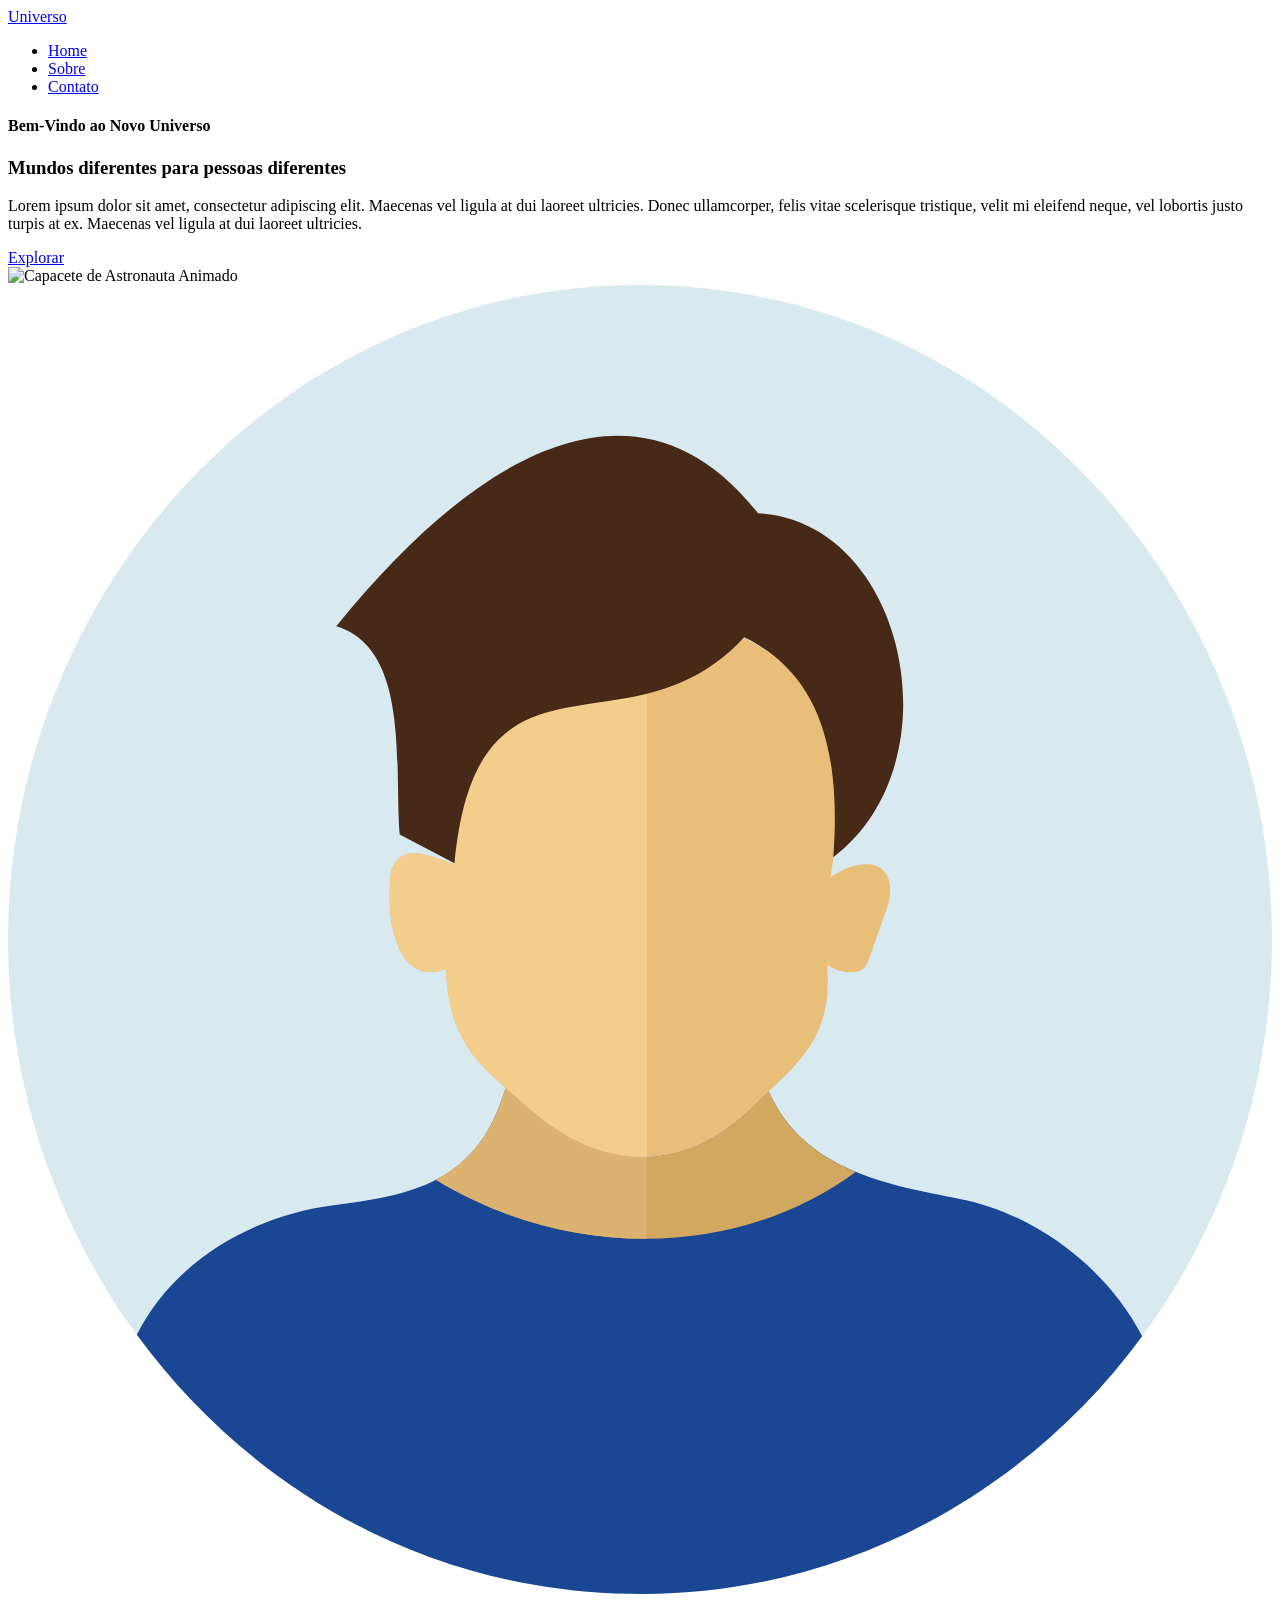
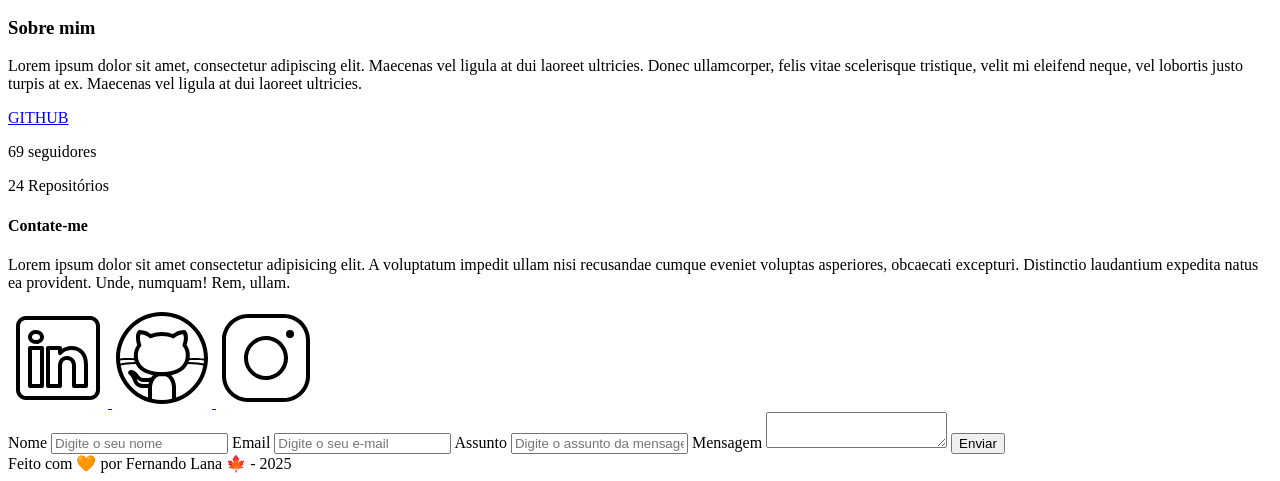
==== index.html @ ff8ef8e0 "Criar Página Sucess.html" ====
<!DOCTYPE html>
<html lang="pt-br">
<head>
    <meta charset="UTF-8">
    <meta name="viewport" content="width=device-width, initial-scale=1.0">
    <meta name = "description" content = "Projeto Portifólio">
    <meta name = "author" content ="Fernando Lana">
    <meta name = "keywords" content ="HTML, CSS, JavaScript">
    <link rel="icon" href="./assets/img/favicon.svg" />
    <title>Portifólio do Fernando Lana</title>
</head>
<body>
    
    <!-- Cabeçalho da página -->
    <header> 
        <div id ="header_content">

            <div id="titulo">
                <a href="#">Universo</a>
            </div>
            
            <!-- Menu -->
            <div id="menu">
                <nav>
                    <!-- Marcadores não Ordenados -->
                     <ul>
                         <li><a href="#">Home</a></li>
                         <li><a href="#about">Sobre</a></li>
                         <li><a href="#contact">Contato</a></li>
                          
                     </ul>
                </nav>
            </div>
        </div>
    </header>
    
    <!-- Seção Principals da Página -->
    <main> 
        <section id="home">
            <article id="home_texto">
                <h4>Bem-Vindo ao Novo Universo</h4>
                <h1>Mundos diferentes para pessoas diferentes</h1>
                <p>Lorem ipsum dolor sit amet, consectetur adipiscing elit. Maecenas vel ligula at dui laoreet ultricies. Donec ullamcorper, felis vitae scelerisque tristique, velit mi eleifend neque, vel lobortis justo turpis at ex. Maecenas vel ligula at dui laoreet ultricies.</p>
                <a href="https://github.com/loslanas" target="_blank">
                    Explorar
                </a>
            </article>
            
            <article id="home_imagem">
                    <img src="./assets/img/astronauta.svg"
                    alt="Capacete de Astronauta Animado">

            </article>
        </section>
        

        <section id="about">
            <img src="./assets/img/user_01.svg"
                    alt="Foto do perfil do Github">
            <article id="about_texto">
                <h1>Sobre mim</h1>
                <p>Lorem ipsum dolor sit amet, consectetur adipiscing elit. Maecenas vel ligula at dui laoreet ultricies. Donec ullamcorper, felis vitae scelerisque tristique, velit mi eleifend neque, vel lobortis justo turpis at ex. Maecenas vel ligula at dui laoreet ultricies.</p>
            
                <div id="about_github">
                    <a href="https://github.com/loslanas" target="_blank">
                        GITHUB
                    </a>
                    <p>69 seguidores</p>
                    <p>24 Repositórios</p>
                </div>
            </article>        
        </section>
        
        <section id="contact">  
            <h4>Contate-me</h4>
            <p>Lorem ipsum dolor sit amet consectetur adipisicing elit. A voluptatum impedit ullam nisi recusandae cumque eveniet voluptas asperiores, obcaecati excepturi. Distinctio laudantium expedita natus ea provident. Unde, numquam! Rem, ullam.</p>

            <div id="icones_redes_sociais">
                <a href="https://www.linkedin.com/in/fernando-lana/">
                    <img src="./assets/img/linkedin.svg" alt="Ícone Linkedin">
                </a>
                
                <a href="https://github.com/loslanas">
                    <img src="./assets/img/github.svg" alt="Ícone Github">
                </a>  
                
                <a href="https://www.instagram.com/ow_lana/?hl=pt">
                    <img src="./assets/img/instagram.svg" alt="Ícone Instagram">
                </a> 
            </div>
        
            <form action="" method="POST">

                <label for="nome">Nome</label>
                <input id="nome" 
                type ="text" 
                name="nome"
                placeholder="Digite o seu nome">
                <span id="txtNome"></span>

                <label for="email">Email</label>
                <input id="email" 
                type ="text" 
                name="email"
                placeholder="Digite o seu e-mail">
                <span id="txtEmail"></span>

                <label for="assunto">Assunto</label>
                <input id="assunto" 
                type ="text" 
                name="assunto"
                placeholder="Digite o assunto da mensagem">
                <span id="txtAssunto"></span>

                <label for="mensagem">Mensagem</label>
                <textarea
                    id="mensagem"
                    name="mensagem"
                    placeholder="Digite a sua mensagem"
                    >
                    </textarea>
                    <button type="submit">Enviar</button>
            </form>
        
        </section>
    
    </main>
    
    <!-- Rodapé da página -->
    <footer> 
        Feito com 🧡 por Fernando Lana 🍁 - 2025
 
    </footer>
</body>
</html>
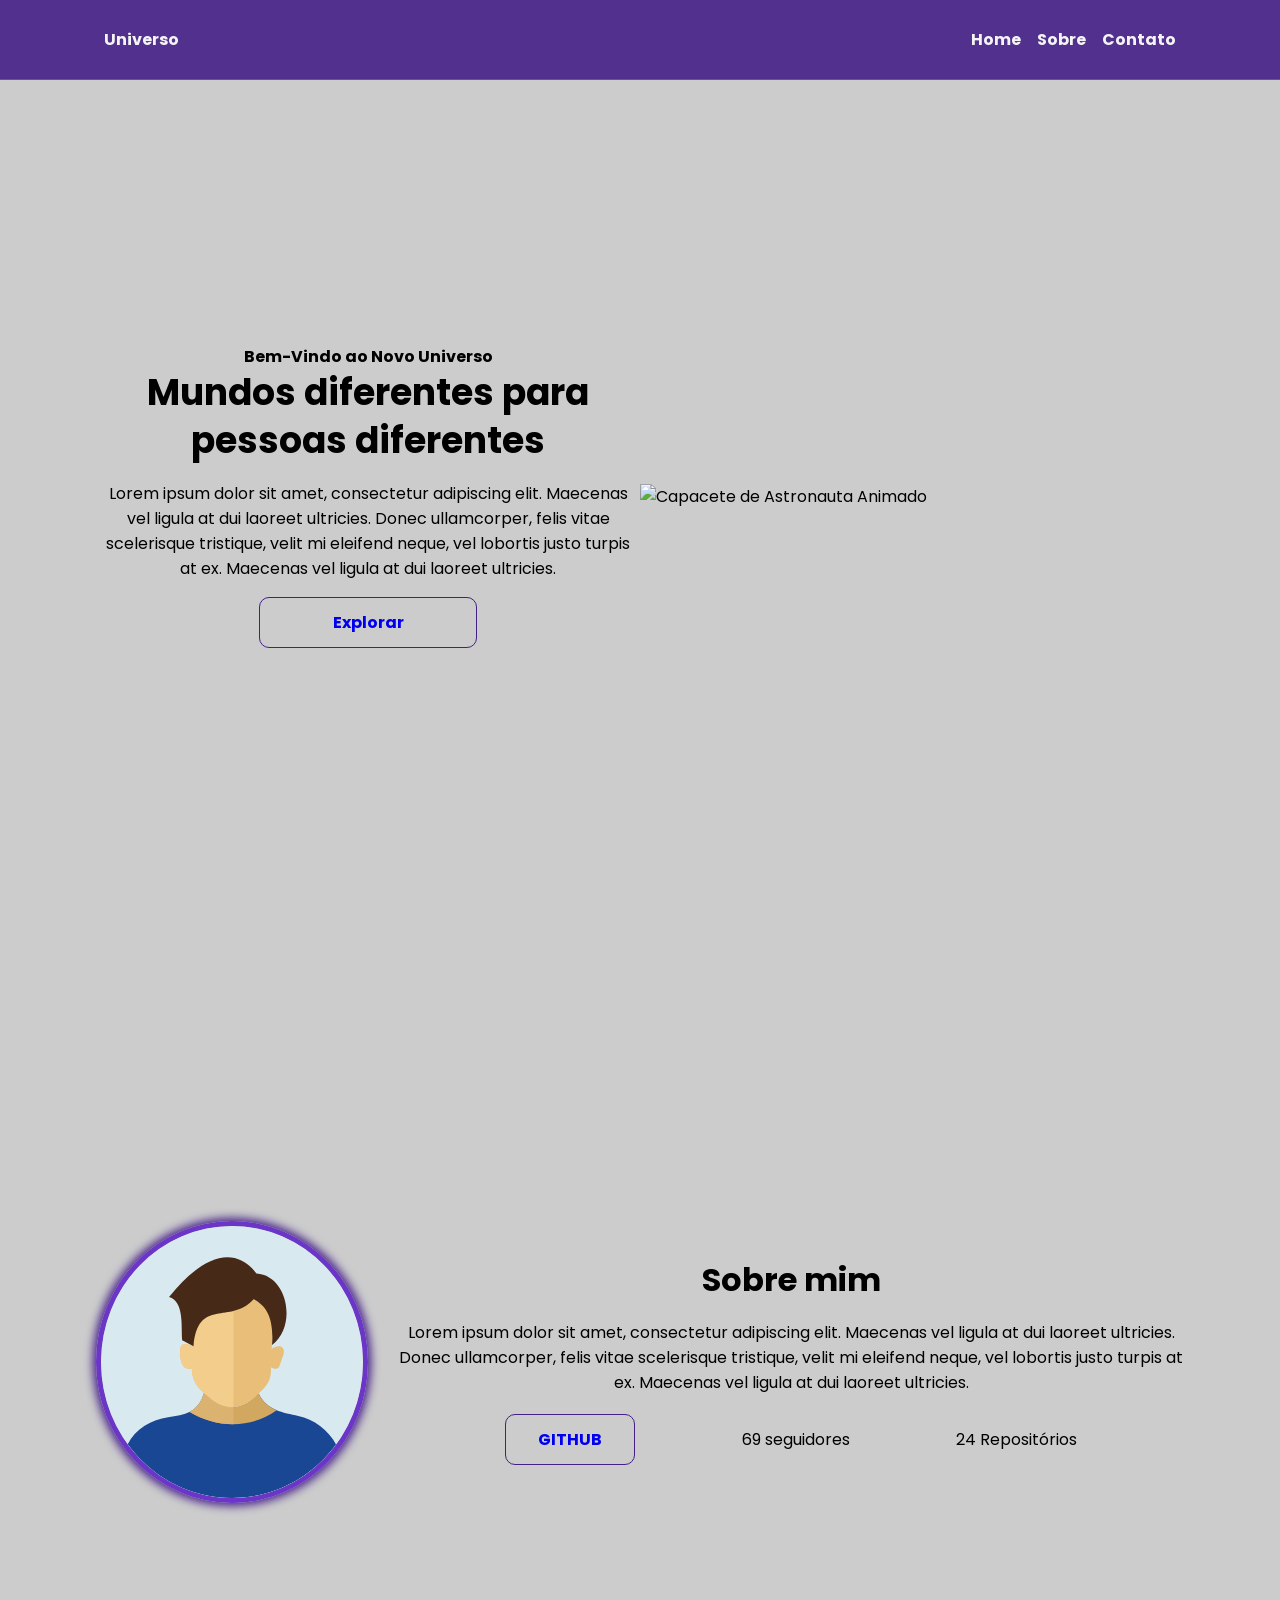
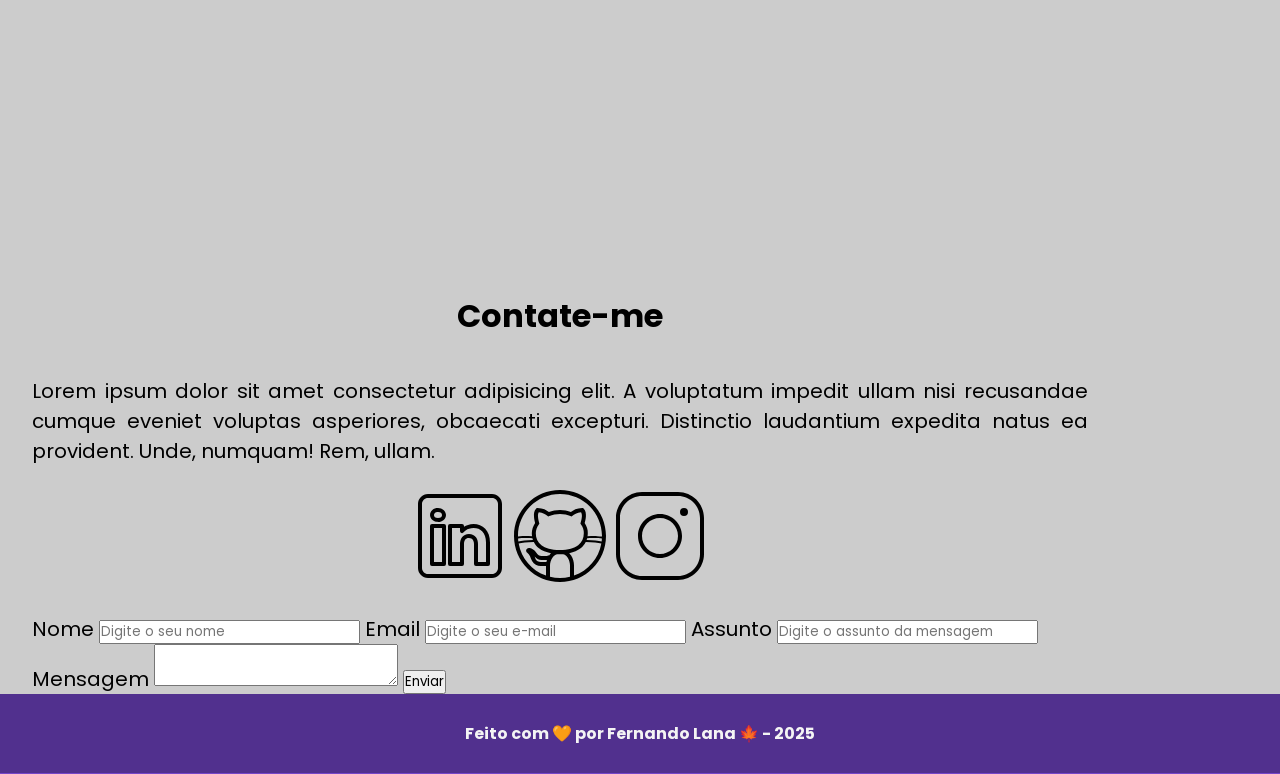
==== commit 253bc76c: ":tada: Fazer o CSS de CONTATO e SOBRE" ====
--- a/index.html
+++ b/index.html
@@ -1,52 +1,68 @@
 <!DOCTYPE html>
 <html lang="pt-br">
 <head>
+
+    <!-- Fontes do Google -->
+<link rel="preconnect" href="https://fonts.googleapis.com">
+<link rel="preconnect" href="https://fonts.gstatic.com" crossorigin>
+ 
+    <!-- Fonte do Google - Poppins -->
+<link href="https://fonts.googleapis.com/css2?family=Poppins&display=swap" rel="stylesheet">
+
     <meta charset="UTF-8">
     <meta name="viewport" content="width=device-width, initial-scale=1.0">
     <meta name = "description" content = "Projeto Portifólio">
     <meta name = "author" content ="Fernando Lana">
     <meta name = "keywords" content ="HTML, CSS, JavaScript">
-    <link rel="icon" href="./assets/img/favicon.svg" />
+    
+    <link rel="icon" href="./assets/img/favicon.svg" >
+    
+    <!-- Link para a folha de estilos CSS -->
+    <link rel="stylesheet" href="./assets/css/styles.css">
+    
     <title>Portifólio do Fernando Lana</title>
 </head>
 <body>
     
     <!-- Cabeçalho da página -->
-    <header> 
-        <div id ="header_content">
-
-            <div id="titulo">
-                <a href="#">Universo</a>
+    <header class="flex menu_container"> 
+        <div id ="header_content" class="menu_content">
+            <div id="titulo" >
+                <h1><a href="#">Universo</a></h1>
             </div>
             
             <!-- Menu -->
-            <div id="menu">
+            <div class="flex" id="menu" >
                 <nav>
+                    <!-- <div id="menu_links"> -->
                     <!-- Marcadores não Ordenados -->
-                     <ul>
+                     <ul class="flex menu_list">
                          <li><a href="#">Home</a></li>
                          <li><a href="#about">Sobre</a></li>
                          <li><a href="#contact">Contato</a></li>
                           
                      </ul>
+                    <!-- </div> -->
                 </nav>
             </div>
         </div>
     </header>
     
-    <!-- Seção Principals da Página -->
+    <!-- Seção Principal da Página -->
     <main> 
-        <section id="home">
-            <article id="home_texto">
+        <section id="home" class="home_container">
+            <article id="home_texto" class=" flex home_content">
                 <h4>Bem-Vindo ao Novo Universo</h4>
                 <h1>Mundos diferentes para pessoas diferentes</h1>
                 <p>Lorem ipsum dolor sit amet, consectetur adipiscing elit. Maecenas vel ligula at dui laoreet ultricies. Donec ullamcorper, felis vitae scelerisque tristique, velit mi eleifend neque, vel lobortis justo turpis at ex. Maecenas vel ligula at dui laoreet ultricies.</p>
-                <a href="https://github.com/loslanas" target="_blank">
+                <a href="https://github.com/loslanas" 
+                target="_blank"
+                class="botao">
                     Explorar
                 </a>
             </article>
             
-            <article id="home_imagem">
+            <article id="home_imagem" class = "home_content">
                     <img src="./assets/img/astronauta.svg"
                     alt="Capacete de Astronauta Animado">
 
@@ -54,15 +70,16 @@
         </section>
         
 
-        <section id="about">
+        <section id="about" class="about_container">
             <img src="./assets/img/user_01.svg"
                     alt="Foto do perfil do Github">
             <article id="about_texto">
-                <h1>Sobre mim</h1>
+                <h2>Sobre mim</h2>
                 <p>Lorem ipsum dolor sit amet, consectetur adipiscing elit. Maecenas vel ligula at dui laoreet ultricies. Donec ullamcorper, felis vitae scelerisque tristique, velit mi eleifend neque, vel lobortis justo turpis at ex. Maecenas vel ligula at dui laoreet ultricies.</p>
             
-                <div id="about_github">
-                    <a href="https://github.com/loslanas" target="_blank">
+                <div id="about_github" class="flex about_github">
+                    <a href="https://github.com/loslanas" target="_blank"
+                    class="botao">
                         GITHUB
                     </a>
                     <p>69 seguidores</p>
@@ -71,11 +88,12 @@
             </article>        
         </section>
         
-        <section id="contact">  
-            <h4>Contate-me</h4>
+        <!-- Seção de Contato - Redes Sociais -->
+        <section id="contact" class="contato_content contato_container">  
+            <h2>Contate-me</h2>
             <p>Lorem ipsum dolor sit amet consectetur adipisicing elit. A voluptatum impedit ullam nisi recusandae cumque eveniet voluptas asperiores, obcaecati excepturi. Distinctio laudantium expedita natus ea provident. Unde, numquam! Rem, ullam.</p>
 
-            <div id="icones_redes_sociais">
+            <div id="icones_redes_sociais" class = " flex social_container  social_icon">
                 <a href="https://www.linkedin.com/in/fernando-lana/">
                     <img src="./assets/img/linkedin.svg" alt="Ícone Linkedin">
                 </a>
@@ -127,7 +145,7 @@
     </main>
     
     <!-- Rodapé da página -->
-    <footer> 
+    <footer class="flex footer_container"> 
         Feito com 🧡 por Fernando Lana 🍁 - 2025
  
     </footer>
--- a/assets/css/styles.css
+++ b/assets/css/styles.css
@@ -0,0 +1,240 @@
+*{
+    margin:0;
+    padding: 0;
+    box-sizing:border-box;
+    text-decoration: none;
+    outline:none;
+    font-weight:400;
+    font-family:'Poppins',sans-serif;
+}
+
+:root{
+    --purple-200: #9a7bd1;
+    --purple-500: #6b36c8;
+    --purple-800: #441f88;
+ 
+    --gray-200: #cccccc;
+    --gray-400: #505861;
+ 
+    --black-800: #171717;
+ 
+    --white: #F9F9F9;
+}
+
+html{
+    width: 100%;
+    height: 100vh;
+    scroll-behavior: smooth;
+}
+
+body{
+    background-color: var(--gray-200);
+    color: var (--black-800);
+    -webkit-font-smoothing: antialiased;
+    -moz-osx-font-smoothing: grayscale;
+}
+
+button,a{
+    cursor:pointer;
+}
+
+.botao{
+    text-align: center;
+    padding: 12px 32px;
+    background: none;
+    border: 1px solid var(--purple-800);
+    border-radius: 10px;
+    font-weight: 700;
+}
+
+.botao:hover{
+    background-color: var(--purple-800);
+    color: var(--white);
+
+}
+
+.flex{
+    display:flex;
+    justify-content: center;
+    align-items: center;
+}
+
+/* ESTilização - seção HEader */
+.menu_container{
+    height: 80px;
+    position: sticky;
+    top: 0;
+    width: 100%;
+    background-color: var(--purple-800);
+    border-bottom:1px solid var(--purple-500);
+    filter: opacity(0.9);
+}
+
+.menu_container a{
+    color: var(--white);
+    font-weight: 700;
+    
+}
+
+.menu_container a:hover{
+    color: var(--purple-200);
+}
+
+.menu_content{
+    max-width: 1120px;
+    padding: 0 24px;
+    width: 100%;
+    display: flex;
+    justify-content: space-between;
+}
+
+.menu_list{
+    list-style: none;
+    text-align: center;
+    
+}
+
+.menu_list li{
+    margin-left: 1rem;
+}
+
+/* Estilização da Seção Home */
+
+.home_container{
+    max-width: 1120px;
+    margin: 16px auto;
+    padding: 0 1rem;
+    height: calc(100vh - 100px);
+    display: flex;
+    justify-content: center;
+    align-items: center;
+}
+
+.home_container p,
+h1,
+h4{
+    text-align: center;
+    font-size: 1rem;
+}
+
+.home_container h1{
+    font-size: 2.25rem;
+    line-height: 3rem;
+    font-weight: 700;
+}
+
+.home_container h4{
+    font-weight: 700;
+    
+}
+
+.home_container p{
+    margin: 1rem 0;
+}
+
+.home_container .botao{
+    width: 40%;
+}
+
+.home_content{
+    width: 50vw;
+    flex-direction: column;
+
+}
+
+.home_content img{
+    display: flex;
+    width: 90%;
+
+}
+
+
+.footer_container{
+    height: 80px;
+    position: static;
+    bottom: 0;
+    width: 100%;
+    background-color: var(--purple-800);
+    border-bottom:1px solid var(--purple-500);
+    filter: opacity(0.9);
+    font-weight: 700;
+    color: var(--white);
+}
+
+.about_container{
+    max-width: 1120px;
+    margin: 16px auto;
+    padding: 0 1rem;
+    height: 100vh;
+
+    display:flex;
+    justify-content: center;
+    align-items: center;
+  
+}
+
+.about_container img{
+    display: flex;
+    width: 25%;
+    border-radius: 50%;
+    border: 5px solid var(--purple-500);
+    image-rendering: auto;
+    box-shadow: 0 0 10px 3px var(--purple-800);
+    
+}
+
+.about_container h2 {
+    font-size: 32px;
+    text-align: center;
+    line-height: 48px;
+    font-weight: bold;
+}
+
+.about_container p {
+    text-align: center;
+    margin: 16px 0;
+}
+
+.about_github {
+    justify-content: space-evenly;
+}
+
+#about_texto {
+    margin-left: 30px;
+}
+
+
+/* ESTILIZAÇÃO DA SEÇÃO CONTATO */
+.contato_container {
+    max-width: 1120px;
+    margin: 64px auto 32px;
+    padding: 0 32px;
+
+    display: grid;
+    grid-template-columns: repeat(auto-fill, 518px);
+    justify-content: center;
+    align-items: center;
+    gap: 20px;
+}
+
+.contato_container h2 {
+    font-size: 32px;
+    font-weight: 700;
+    margin: 16px 0;
+}
+
+.contato_content {
+    display: flex;
+    flex-direction: column;
+    justify-content: center;
+    align-items: center;
+
+    margin: 64px 0 0 0;
+    font-size: 20px;
+}
+
+.contato_content p {
+    display: block;
+    text-align: justify;
+}
+
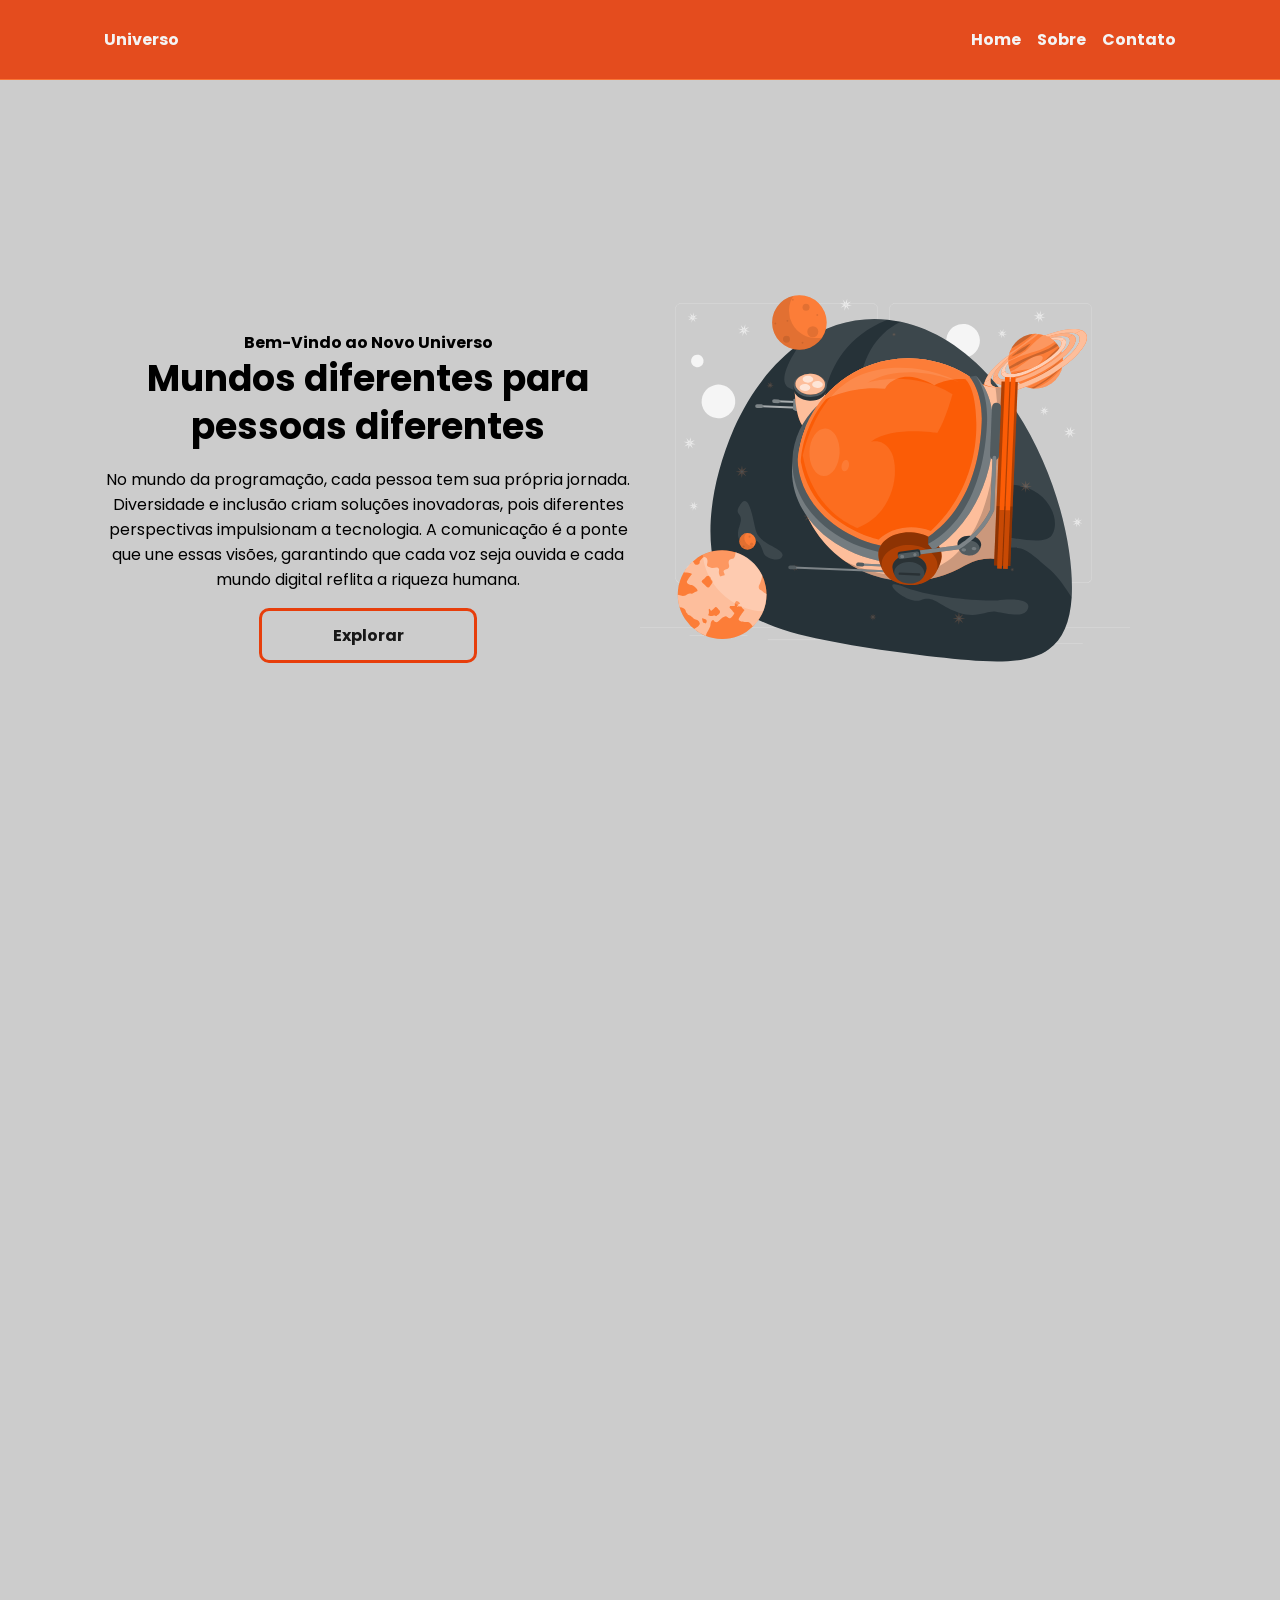
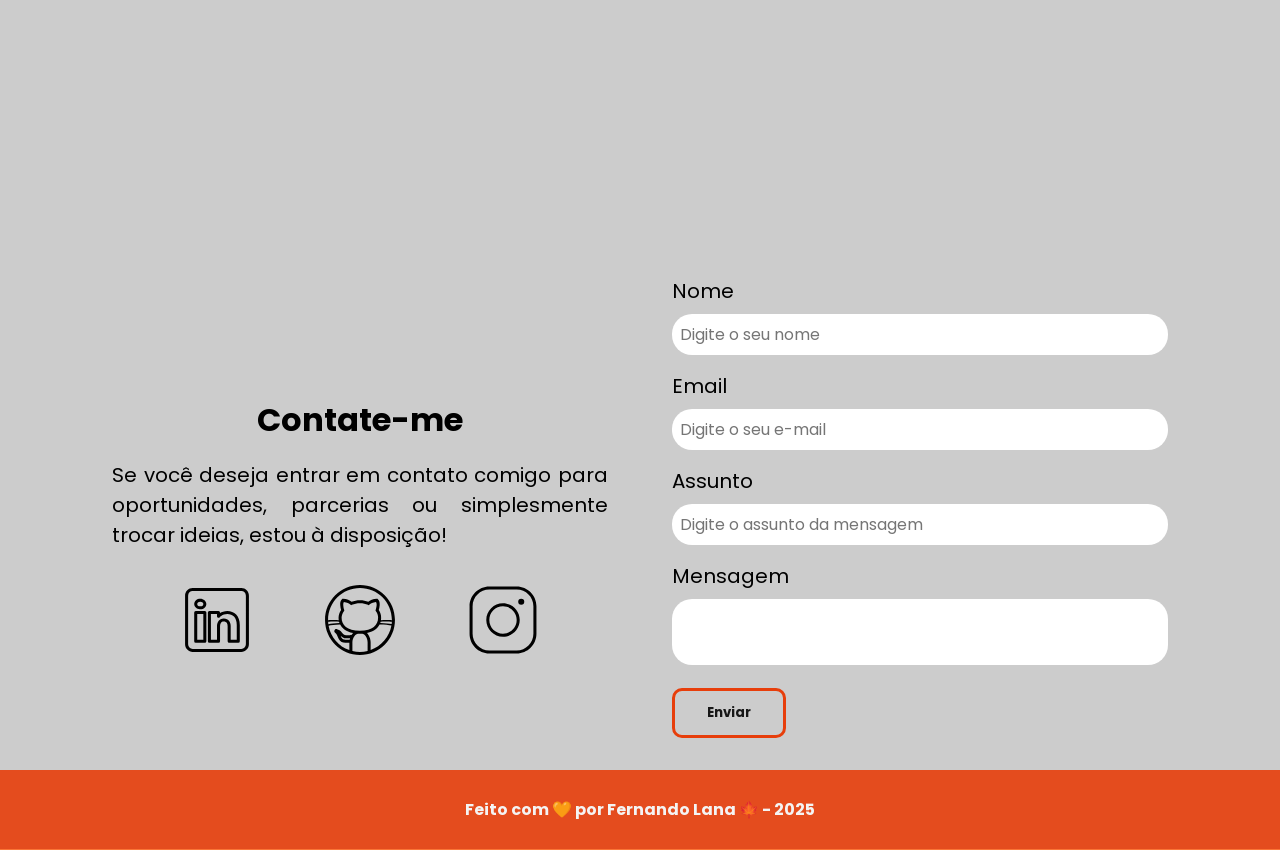
==== commit 3b05c303: ":rocket: Preparar para deploy e formulário finalizado" ====
--- a/index.html
+++ b/index.html
@@ -54,7 +54,7 @@
             <article id="home_texto" class=" flex home_content">
                 <h4>Bem-Vindo ao Novo Universo</h4>
                 <h1>Mundos diferentes para pessoas diferentes</h1>
-                <p>Lorem ipsum dolor sit amet, consectetur adipiscing elit. Maecenas vel ligula at dui laoreet ultricies. Donec ullamcorper, felis vitae scelerisque tristique, velit mi eleifend neque, vel lobortis justo turpis at ex. Maecenas vel ligula at dui laoreet ultricies.</p>
+                <p>No mundo da programação, cada pessoa tem sua própria jornada. Diversidade e inclusão criam soluções inovadoras, pois diferentes perspectivas impulsionam a tecnologia. A comunicação é a ponte que une essas visões, garantindo que cada voz seja ouvida e cada mundo digital reflita a riqueza humana.</p>
                 <a href="https://github.com/loslanas" 
                 target="_blank"
                 class="botao">
@@ -71,43 +71,36 @@
         
 
         <section id="about" class="about_container">
-            <img src="./assets/img/user_01.svg"
-                    alt="Foto do perfil do Github">
-            <article id="about_texto">
-                <h2>Sobre mim</h2>
-                <p>Lorem ipsum dolor sit amet, consectetur adipiscing elit. Maecenas vel ligula at dui laoreet ultricies. Donec ullamcorper, felis vitae scelerisque tristique, velit mi eleifend neque, vel lobortis justo turpis at ex. Maecenas vel ligula at dui laoreet ultricies.</p>
             
-                <div id="about_github" class="flex about_github">
-                    <a href="https://github.com/loslanas" target="_blank"
-                    class="botao">
-                        GITHUB
-                    </a>
-                    <p>69 seguidores</p>
-                    <p>24 Repositórios</p>
-                </div>
-            </article>        
+            
         </section>
         
         <!-- Seção de Contato - Redes Sociais -->
-        <section id="contact" class="contato_content contato_container">  
-            <h2>Contate-me</h2>
-            <p>Lorem ipsum dolor sit amet consectetur adipisicing elit. A voluptatum impedit ullam nisi recusandae cumque eveniet voluptas asperiores, obcaecati excepturi. Distinctio laudantium expedita natus ea provident. Unde, numquam! Rem, ullam.</p>
+        <section id="contact" class="contato_container">  
+            <article id="redes_sociais" class="contato_content">
+            <h4>Contate-me</h4>
+            <p>Se você deseja entrar em contato comigo para oportunidades, parcerias ou simplesmente trocar ideias, estou à disposição!</p>
 
-            <div id="icones_redes_sociais" class = " flex social_container  social_icon">
+            <div id="icones_redes_sociais" class="social_container" >
                 <a href="https://www.linkedin.com/in/fernando-lana/">
-                    <img src="./assets/img/linkedin.svg" alt="Ícone Linkedin">
+                    <img src="./assets/img/linkedin.svg" alt="Ícone Linkedin" class="social_icon">
                 </a>
                 
                 <a href="https://github.com/loslanas">
-                    <img src="./assets/img/github.svg" alt="Ícone Github">
+                    <img src="./assets/img/github.svg" alt="Ícone Github" class="social_icon">
                 </a>  
                 
                 <a href="https://www.instagram.com/ow_lana/?hl=pt">
-                    <img src="./assets/img/instagram.svg" alt="Ícone Instagram">
+                    <img src="./assets/img/instagram.svg" alt="Ícone Instagram" class="social_icon">
                 </a> 
             </div>
+        </article>
+            
         
-            <form action="" method="POST">
+        <form action="https://formsubmit.co/e8436d8bdc9c052b9e551cc22464f312" method="POST" id="formulario">
+               
+            <input type="hidden" name="_next" value="http://127.0.0.1:5500/sucess.html">
+            <input type="hidden" name="_captcha" value="false">
 
                 <label for="nome">Nome</label>
                 <input id="nome" 
@@ -137,7 +130,7 @@
                     placeholder="Digite a sua mensagem"
                     >
                     </textarea>
-                    <button type="submit">Enviar</button>
+                    <button type="submit" class="botao">Enviar</button>
             </form>
         
         </section>
@@ -149,5 +142,8 @@
         Feito com 🧡 por Fernando Lana 🍁 - 2025
  
     </footer>
+
+    <!-- Script JavaScript -->
+     <script src="./assets/js/script.js"></script>
 </body>
 </html>
--- a/assets/css/styles.css
+++ b/assets/css/styles.css
@@ -1,86 +1,91 @@
-*{
-    margin:0;
+* {
+    margin: 0;
     padding: 0;
-    box-sizing:border-box;
+    box-sizing: border-box;
     text-decoration: none;
-    outline:none;
-    font-weight:400;
-    font-family:'Poppins',sans-serif;
-}
-
-:root{
-    --purple-200: #9a7bd1;
-    --purple-500: #6b36c8;
-    --purple-800: #441f88;
- 
+    outline: none;
+    font-weight: 400;
+    font-family: 'Poppins', sans-serif;
+}
+
+:root {
+    --orange-200:#ff802c;
+    --orange-500: #ff6c27;
+    --orange-800: #e73e0b;
+
     --gray-200: #cccccc;
     --gray-400: #505861;
- 
+
     --black-800: #171717;
- 
+
     --white: #F9F9F9;
 }
 
-html{
+html {
     width: 100%;
     height: 100vh;
     scroll-behavior: smooth;
 }
 
-body{
+body {
     background-color: var(--gray-200);
     color: var (--black-800);
     -webkit-font-smoothing: antialiased;
     -moz-osx-font-smoothing: grayscale;
 }
 
-button,a{
-    cursor:pointer;
-}
-
-.botao{
+button,
+a {
+    cursor: pointer;
+}
+
+.botao,
+.botao:visited {
     text-align: center;
     padding: 12px 32px;
     background: none;
-    border: 1px solid var(--purple-800);
+    border: 3px solid var(--orange-800);
     border-radius: 10px;
     font-weight: 700;
-}
-
-.botao:hover{
-    background-color: var(--purple-800);
+    color:var(--black-800);
+
+    
+}
+
+.botao:hover {
+    background-color: var(--orange-800);
     color: var(--white);
 
 }
 
-.flex{
-    display:flex;
+.flex {
+    display: flex;
     justify-content: center;
     align-items: center;
 }
 
 /* ESTilização - seção HEader */
-.menu_container{
+.menu_container {
     height: 80px;
     position: sticky;
     top: 0;
     width: 100%;
-    background-color: var(--purple-800);
-    border-bottom:1px solid var(--purple-500);
+    background-color: var(--orange-800);
+    border-bottom: 1px solid var(--orange-500);
     filter: opacity(0.9);
 }
 
-.menu_container a{
+.menu_container a {
     color: var(--white);
     font-weight: 700;
-    
-}
-
-.menu_container a:hover{
-    color: var(--purple-200);
-}
-
-.menu_content{
+
+}
+
+.menu_container a:hover {
+    color: var(--orange-200);
+}
+
+.menu_content {
     max-width: 1120px;
     padding: 0 24px;
     width: 100%;
@@ -88,19 +93,19 @@
     justify-content: space-between;
 }
 
-.menu_list{
+.menu_list {
     list-style: none;
     text-align: center;
-    
-}
-
-.menu_list li{
+
+}
+
+.menu_list li {
     margin-left: 1rem;
 }
 
 /* Estilização da Seção Home */
 
-.home_container{
+.home_container {
     max-width: 1120px;
     margin: 16px auto;
     padding: 0 1rem;
@@ -112,75 +117,156 @@
 
 .home_container p,
 h1,
-h4{
+h4 {
     text-align: center;
     font-size: 1rem;
 }
 
-.home_container h1{
+.home_container h1 {
     font-size: 2.25rem;
     line-height: 3rem;
     font-weight: 700;
 }
 
-.home_container h4{
-    font-weight: 700;
-    
-}
-
-.home_container p{
+.home_container h4 {
+    font-weight: 700;
+
+}
+
+.home_container p {
     margin: 1rem 0;
 }
 
-.home_container .botao{
+.home_container .botao {
     width: 40%;
 }
 
-.home_content{
+.home_content {
     width: 50vw;
     flex-direction: column;
 
 }
 
-.home_content img{
+.home_content img {
     display: flex;
     width: 90%;
-
-}
-
-
-.footer_container{
+}
+/* Estilização da seção contate-me */
+
+.contato_container{
+    display: grid;
+    grid-template-columns: 1fr 1fr;
+    justify-content: center;
+    align-items: center;
+    gap: 4rem;
+    max-width: 1120px;
+    margin: 4rem auto 2rem;
+    padding: 0 2rem;
+
+}
+.contato_container h4{
+    margin: 1rem 0;
+    font-size: 2rem;
+    font-weight: 700;
+}
+
+.contato_content{
+    flex-direction: column;
+    margin: 2rem 0 0 0;
+    font-size: 1.25rem;
+}
+.contato_content p{
+    display: block;
+    text-align: justify;
+}
+/* estilização de seção sociais */
+.social_container{
+    display: flex;
+    justify-content: space-evenly;
+    margin: 2rem 0 0 0;
+}
+
+.social_icon{
+    width: 4.75rem;
+    height: 4.75rem;
+ }
+
+.social_icon:hover{filter: brightness(0)
+    saturate(100%)
+    invert(20%)
+    sepia(24%)
+    saturate(4557%)
+    hue-rotate(242deg)
+    brightness(89%)
+    contrast(108%);}
+
+    /* estilização do formulário */
+.form{
+    display: flex;
+    flex-direction: column;
+    margin: 7rem 0 0 0;
+    padding: 1.25rem;
+    border: none;
+}
+form label{
+    font-size: 1.25rem;
+    text-align: left;
+}
+
+form input, textarea{
+   width: 100%;
+   margin: 0.5rem 0 1rem;
+   padding: 0.5rem;
+   border-radius: 20px;
+   border: none;
+   font-size: 1rem;
+
+}
+textarea{
+    resize: none;
+}
+
+form span{
+    margin-bottom: 0.5rem;
+    margin-left: 0.75rem;
+    font-size: 0.75rem;
+    line-height: 1.25rem;
+    color:red;
+
+}
+
+.footer_container {
     height: 80px;
     position: static;
     bottom: 0;
     width: 100%;
-    background-color: var(--purple-800);
-    border-bottom:1px solid var(--purple-500);
+    background-color: var(--orange-800);
+    border-bottom: 1px solid var(--orange-500);
     filter: opacity(0.9);
     font-weight: 700;
     color: var(--white);
 }
 
-.about_container{
+.about_container {
     max-width: 1120px;
     margin: 16px auto;
     padding: 0 1rem;
     height: 100vh;
 
-    display:flex;
+    display: flex;
     justify-content: center;
     align-items: center;
-  
-}
-
-.about_container img{
+
+}
+
+.about_container img {
     display: flex;
     width: 25%;
     border-radius: 50%;
-    border: 5px solid var(--purple-500);
+    border: 5px solid var(--orange-800);
     image-rendering: auto;
-    box-shadow: 0 0 10px 3px var(--purple-800);
-    
+    box-shadow: 0 0 10px 3px var(--orange-500);
+
 }
 
 .about_container h2 {
@@ -204,37 +290,195 @@
 }
 
 
-/* ESTILIZAÇÃO DA SEÇÃO CONTATO */
-.contato_container {
-    max-width: 1120px;
-    margin: 64px auto 32px;
-    padding: 0 32px;
-
-    display: grid;
-    grid-template-columns: repeat(auto-fill, 518px);
-    justify-content: center;
-    align-items: center;
-    gap: 20px;
-}
-
-.contato_container h2 {
-    font-size: 32px;
-    font-weight: 700;
-    margin: 16px 0;
-}
-
-.contato_content {
-    display: flex;
-    flex-direction: column;
-    justify-content: center;
-    align-items: center;
-
-    margin: 64px 0 0 0;
-    font-size: 20px;
-}
-
-.contato_content p {
-    display: block;
-    text-align: justify;
-}
-
+/* modo responsivo */
+
+@media screen and (max-width: 960px) {
+    body {
+      display: flex;
+      flex-direction: column;
+      min-height: 100vh;
+    }
+  
+    main {
+      display: flex;
+      flex: 1;
+      flex-direction: column;
+    }
+  
+    footer {
+      margin-top: auto;
+    }
+  
+    /* Ajustes no Menu */
+    .menu_container {
+      height: auto;
+      padding: 1rem 0;
+    }
+  
+    .menu_content {
+      justify-content: center;
+      max-width: 100%;
+    }
+  
+    #titulo a {
+      font-size: 1.75;
+    }
+  
+    .menu_lista {
+      display: none;
+    }
+
+/* smartphon - telas até 480px */
+@media screen and (max-width: 480px) {
+    body{
+        display: flex;
+        flex-direction: column;
+        min-height: 100vh;
+    }
+    
+    main{
+        display: flex;
+        flex: 1;
+        flex-direction: column;
+    }
+
+    footer{
+        margin-top: auto;
+    }
+
+    /* ajustes no menu */
+
+    .menu_container{
+        height: auto;
+        padding: 1rem 0;
+    }
+    .menu_content{
+        justify-content: center;
+        max-width: 100%;
+        /* padding: 1rem; */
+    }
+
+    #titulo a{
+        font-size: 1.75rem;
+    }
+    
+    .menu_list{
+        display: none;
+    }
+
+    /* ajustes na seção home */
+    .home_container{
+        flex-direction: column-reverse;
+        width:100%;
+        height: auto;
+        margin-top: 2rem;
+    }
+
+    .home_content{
+        width:100%;
+    }
+    .home_content h1{
+        font-size: 1.75rem;
+        line-height: 2.25rem;
+    }
+    .home_content .botao{
+        width: 80%;
+    }
+    .home_content img{
+        width: 80%;
+    }
+    #home_teto{
+        margin-top: 0.5rem;
+    }
+
+    #home_imagem{
+        margin-bottom: 0;
+    }
+
+    /* ajustes na seção about */
+
+    .about_container{
+        flex-direction: column;
+        width: 100%;
+        height: auto;
+        margin-top: 3rem;
+    }
+    .about_container img{
+        width: 70%;
+    }
+
+    .about_container h1{
+        font-size: 1.75rem;
+        line-height: 2.25rem;
+    }
+
+    .about_github{
+        flex-direction: column;
+        gap: 0.5rem;
+    }
+
+    .about_github p{
+        display: none;
+    }
+    .about_github .botao{
+        width: 80%;
+    }
+
+    /* ajustes na seção contato */
+    .contato_container{
+        grid-template-columns: 1fr;
+        width:100%;    
+        height: auto;
+        margin-top: 2rem;
+        padding: 0 1rem;
+    }
+
+    .contato_content {
+        width: 100%;
+    }
+
+    .contato_content h4{
+        font-size: 1.75rem;
+        line-height: 2.25rem;
+    }
+    .contato_content p{
+       margin:1rem;
+    }
+
+    /* ajustes da seção  das redes sociais*/
+    .social_container{
+        justify-content: center;
+        width: 100%;
+    }
+
+    .social_icon{
+        width: 4rem;
+        height: 4rem;
+    }
+
+    /* Ajustes da seção form */
+    form{
+        margin: 1rem 0 0 0;
+        padding: 1rem;
+
+    }}}
+
+    #home_sucess {
+        height: calc(100vh - 180px);
+        max-width: 1120px;
+        margin: 1rem auto;
+        padding: 0 1rem;
+        width: 50vw;
+        flex-direction: column;
+      }
+      
+      #home_sucess h1 {
+        font-size: 2rem;
+        font-weight: bold;
+      }
+      
+      #home_sucess h4 {
+        font-size: 1.2rem;
+        font-weight: bold;
+        padding: 2rem;
+      }
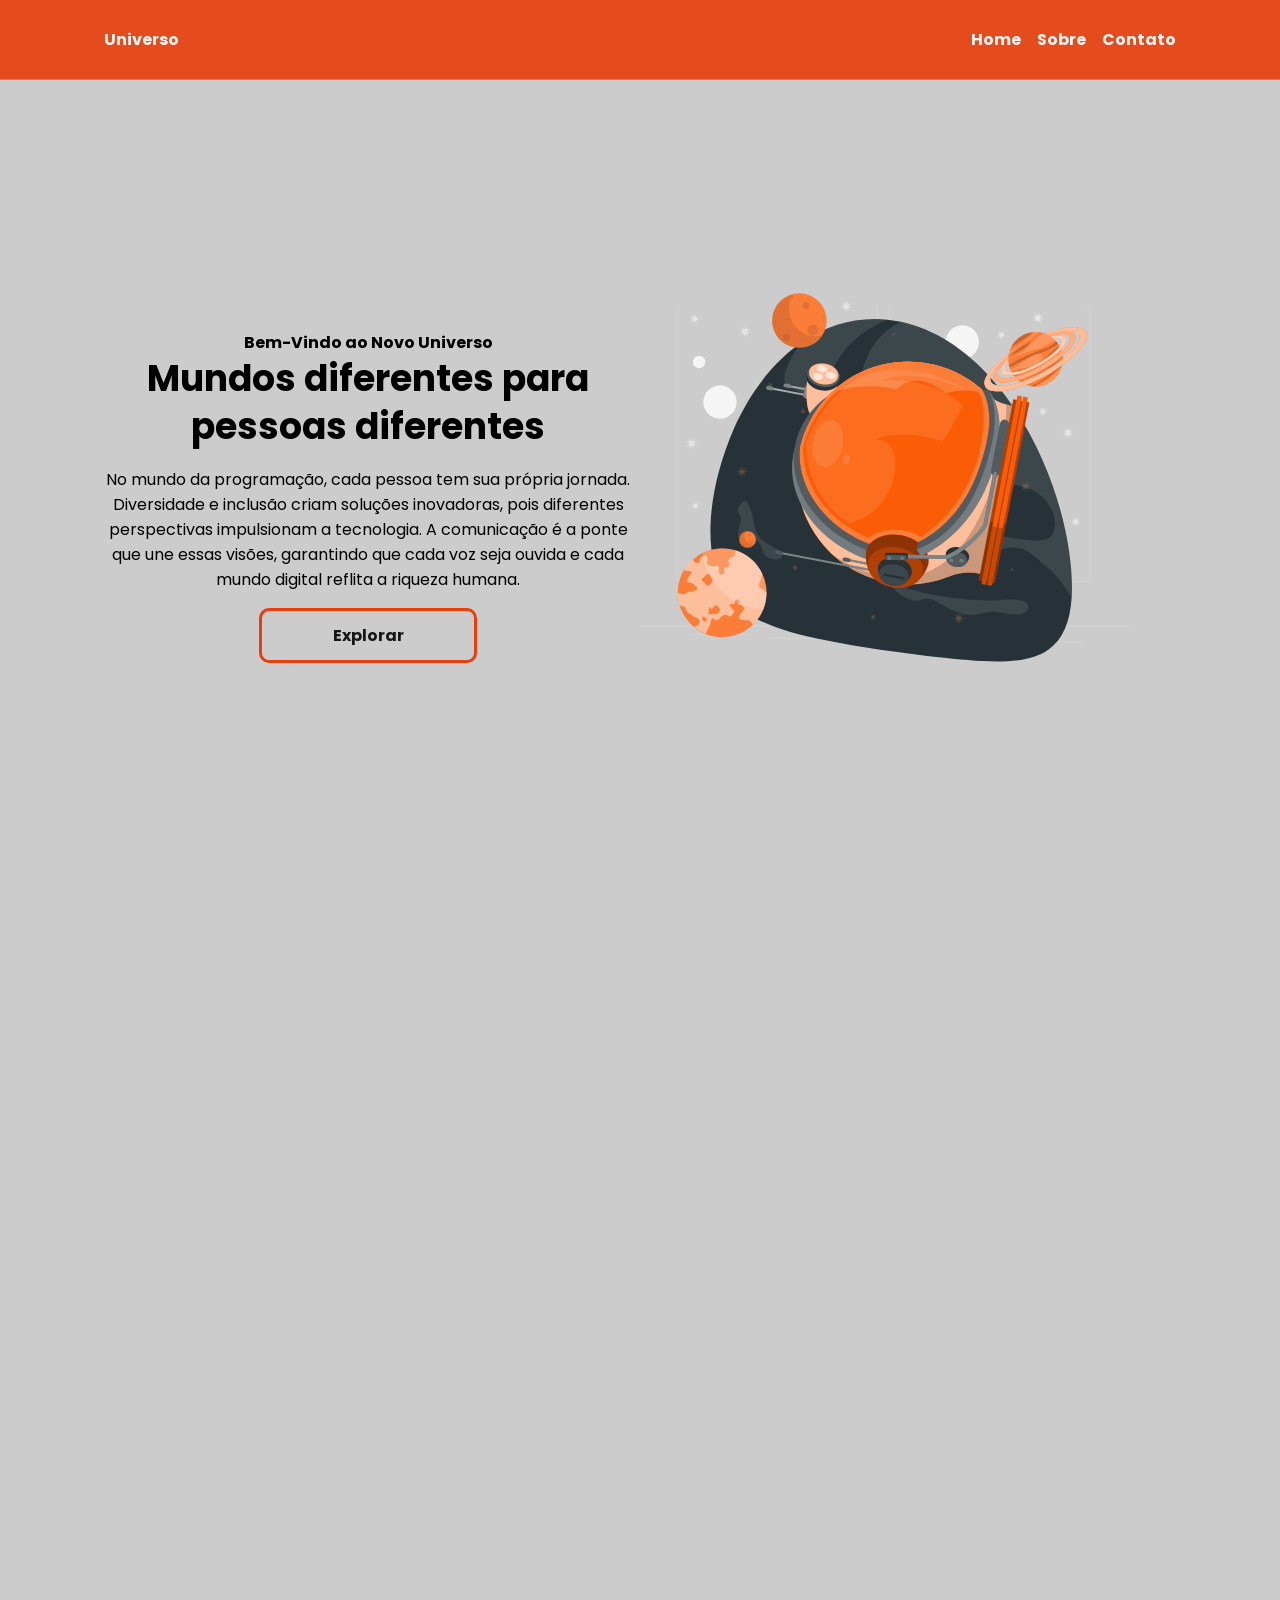
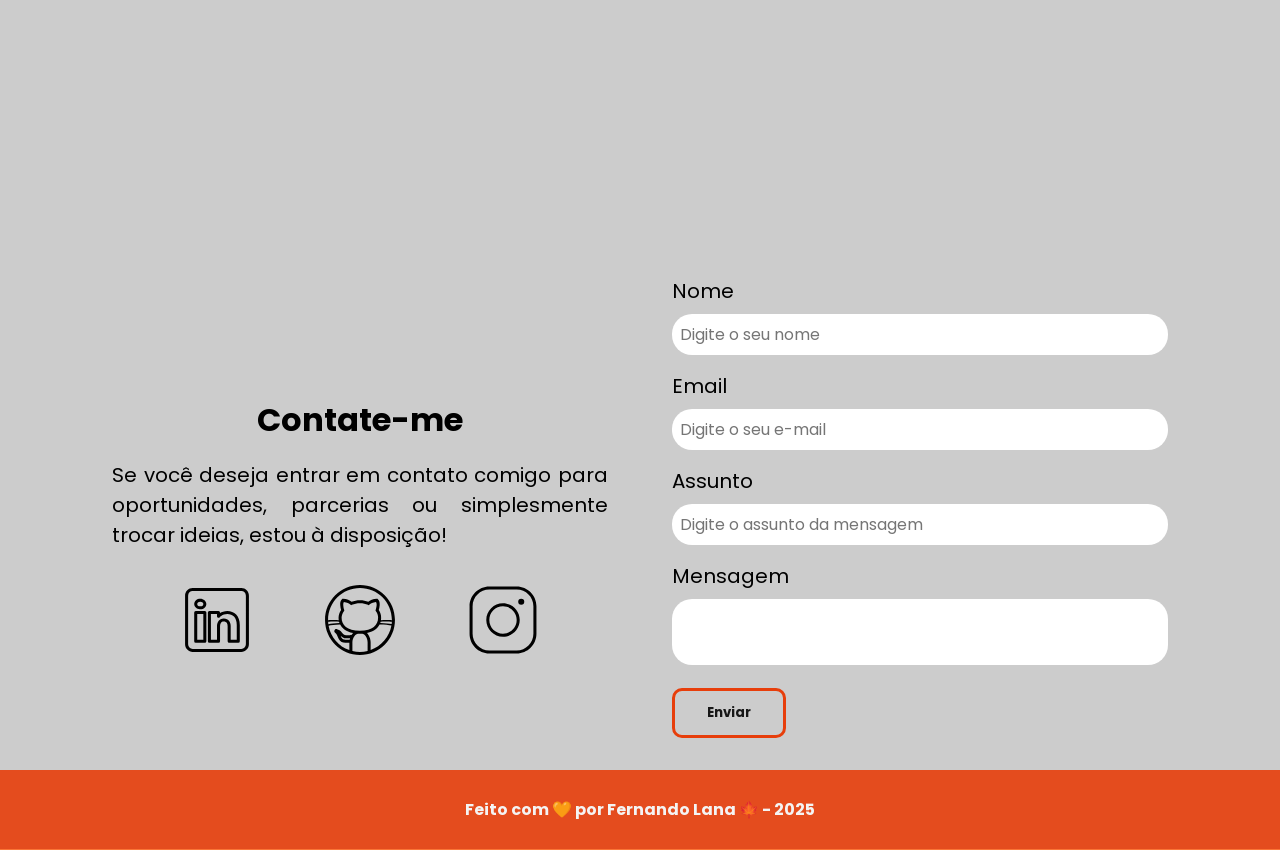
==== commit adb6bc37: ":tada: Atualizar o link de Sucess" ====
--- a/index.html
+++ b/index.html
@@ -99,7 +99,7 @@
         
         <form action="https://formsubmit.co/e8436d8bdc9c052b9e551cc22464f312" method="POST" id="formulario">
                
-            <input type="hidden" name="_next" value="http://127.0.0.1:5500/sucess.html">
+            <input type="hidden" name="_next" value="https://loslanas.github.io/portfolio_tjs06-/sucess">
             <input type="hidden" name="_captcha" value="false">
 
                 <label for="nome">Nome</label>
